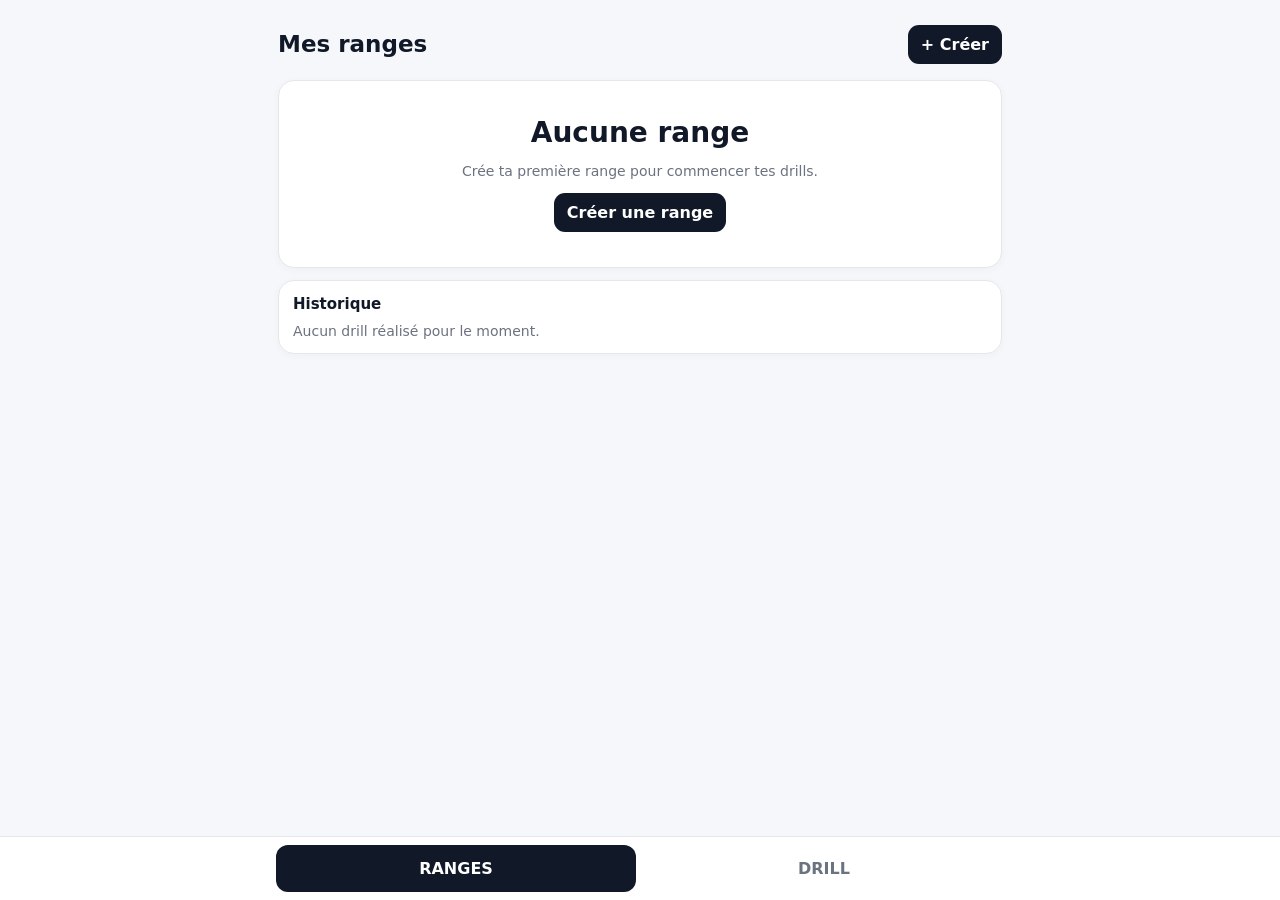
==== index.html @ dc7c7960 "Add files via upload" ====
<!doctype html><html lang="fr"><head><meta charset="utf-8"><meta name="viewport" content="width=device-width,initial-scale=1,viewport-fit=cover"><meta name="theme-color" content="#111827"><link rel="manifest" href="manifest.json"><link rel="stylesheet" href="style.css?v=11"><title>Poker Range Drill</title></head><body><div id="app"></div><nav class="bottom-nav"><button data-nav="ranges" class="active">RANGES</button><button data-nav="setup">DRILL</button></nav><div id="modal-root"></div><script src="app.js?v=11"></script></body></html>
---- style.css ----
*{box-sizing:border-box}
html,body{margin:0;padding:0;background:#f5f7fb;color:#111827;font-family:system-ui,-apple-system,BlinkMacSystemFont,"Segoe UI",sans-serif}
body{padding-bottom:76px;overflow-x:hidden}
button,input{font:inherit}
.app{width:100%;max-width:760px;margin:0 auto;padding:16px 12px 24px;min-width:0}
.top{display:flex;justify-content:space-between;align-items:center;gap:10px;margin-bottom:16px;min-width:0}
.top h1{font-size:23px;line-height:1.15;margin:0;min-width:0}
.muted{color:#6b7280;font-size:14px}
.card{width:100%;min-width:0;background:#fff;border:1px solid #e5e7eb;border-radius:16px;padding:14px;margin-bottom:12px;box-shadow:0 2px 10px #00000008;overflow:hidden}
.range-card{display:flex;justify-content:space-between;gap:10px;align-items:center}
.range-main{min-width:0;flex:1}.range-name{font-weight:750;font-size:17px;overflow-wrap:anywhere}
.chips{display:flex;flex-wrap:wrap;gap:6px;margin-top:8px}.chip{padding:5px 8px;border-radius:999px;font-size:12px;background:#eef2f7}
.actions{display:flex;gap:6px;flex-shrink:0}.btn{border:0;border-radius:11px;padding:10px 13px;background:#111827;color:#fff;font-weight:650;cursor:pointer}.btn.secondary{background:#eef2f7;color:#111827}.btn.danger{background:#fee2e2;color:#991b1b}.btn:disabled{opacity:.45;cursor:not-allowed}
.field{margin-bottom:13px}.field label{display:block;font-size:13px;font-weight:700;margin-bottom:6px}.input,.select{width:100%;min-width:0;border:1px solid #d1d5db;border-radius:10px;padding:11px;font-size:16px;background:#fff}.section-title{font-size:15px;font-weight:800;margin:20px 0 10px}
.labels{display:flex;flex-direction:column;gap:8px}.label-row{display:flex;align-items:center;gap:10px;border:1px solid #e5e7eb;border-radius:11px;padding:9px;min-width:0}.swatch{width:20px;height:20px;border-radius:50%;border:1px solid #0002;flex:none}.grow{flex:1;min-width:0}.toolbar{display:flex;gap:8px;flex-wrap:wrap;margin:10px 0}

/* 13x13 matrix: fixed table layout forces all 13 columns to share the available screen width. */
.matrix-wrap{width:100%;max-width:100%;min-width:0;overflow:hidden;margin:0;padding:0;touch-action:none;user-select:none;-webkit-user-select:none;-webkit-touch-callout:none}
.matrix{display:table;width:100%;max-width:100%;min-width:0;table-layout:fixed;border-collapse:separate;border-spacing:1px;margin:0;padding:0;touch-action:none}
.matrix tr{width:100%}.matrix td{width:7.692307%;padding:0;position:relative;touch-action:none}
.matrix td::before{content:"";display:block;padding-top:100%}
.cell{position:absolute;inset:0;width:100%;height:100%;border:1px solid #d7d7d1;border-radius:3px;background:#e5e7eb;color:#111827;padding:0;margin:0;overflow:hidden;cursor:pointer;touch-action:none;user-select:none;-webkit-user-select:none;-webkit-tap-highlight-color:transparent}
.cell.selected{outline:2px solid #111827;outline-offset:-2px}
.cell .split{position:absolute;inset:0;display:flex}.cell .split i{flex:1}.cell .single{position:absolute;inset:0}.cell span{position:absolute;inset:0;z-index:2;display:flex;align-items:center;justify-content:center;padding:1px;pointer-events:none;white-space:nowrap;overflow:hidden;font-size:clamp(7px,2.55vw,13px);font-weight:800;line-height:1;text-shadow:0 1px 2px #fff}
.matrix-labels{display:flex;flex-wrap:wrap;gap:7px;margin-top:10px}.matrix-labels span{display:flex;align-items:center;gap:5px;font-size:12px}.matrix-labels i{width:11px;height:11px;border-radius:50%;border:1px solid #0002}
.selected-count{font-size:13px;color:#6b7280;margin-top:8px}

.bottom-nav{position:fixed;z-index:20;bottom:0;left:0;right:0;height:64px;background:#fff;border-top:1px solid #e5e7eb;display:flex;justify-content:center;gap:8px;padding:8px max(8px,env(safe-area-inset-left)) max(8px,env(safe-area-inset-right))}.bottom-nav button{flex:1;max-width:360px;border:0;background:transparent;border-radius:12px;font-weight:800;color:#6b7280}.bottom-nav button.active{background:#111827;color:#fff}
.empty{text-align:center;padding:35px 10px}.modal-backdrop{position:fixed;z-index:50;inset:0;background:#0007;display:flex;align-items:flex-end;justify-content:center}.modal{background:#fff;width:min(100%,520px);border-radius:20px 20px 0 0;padding:18px;max-height:90vh;overflow:auto}.color-grid{display:flex;gap:8px;flex-wrap:wrap}.color-choice{width:32px;height:32px;border-radius:50%;border:3px solid transparent}.color-choice.selected{border-color:#111827}
.drill-hand{text-align:center;font-size:clamp(48px,15vw,70px);font-weight:900;letter-spacing:-3px;margin:24px 0}.context{text-align:center;font-weight:800;font-size:15px}.answers{display:grid;grid-template-columns:1fr 1fr;gap:10px}.answer{min-height:58px;font-size:16px;background:#f8f8f6;border:2px solid var(--answer-border,#d7d7d1);color:#111827}.feedback{border-radius:14px;padding:14px;margin:15px 0}.correct{background:#dcfce7;color:#166534}.wrong{background:#fee2e2;color:#991b1b}.result{text-align:center;padding:30px 0}.score{font-size:58px;font-weight:900}.big{font-size:28px;font-weight:850}.progress{height:8px;background:#e5e7eb;border-radius:99px;overflow:hidden;margin:12px 0 20px}.progress i{display:block;height:100%;background:#111827}.check-row{display:flex;align-items:center;gap:10px;padding:11px;border:1px solid #e5e7eb;border-radius:10px;margin-bottom:8px}.check-row input{width:20px;height:20px}.sticky{position:sticky;bottom:0;background:#f5f7fb;padding:10px 0 2px}.notice{padding:11px;border-radius:10px;background:#fff7ed;color:#9a3412;font-size:13px;margin:10px 0}.history-item{padding:11px 0;border-top:1px solid #e5e7eb}.history-item:first-child{border-top:0;padding-top:0}.history-main{display:flex;justify-content:space-between;gap:10px}.history-score{font-weight:850;white-space:nowrap}

@media(max-width:380px){.app{padding-left:8px;padding-right:8px}.card{padding:12px}.top h1{font-size:21px}.btn{padding:9px 11px}.matrix{border-spacing:1px}.cell span{font-size:clamp(6px,2.35vw,11px)}}
@media(min-width:600px){.modal-backdrop{align-items:center}.modal{border-radius:20px}.app{padding:25px 18px}}
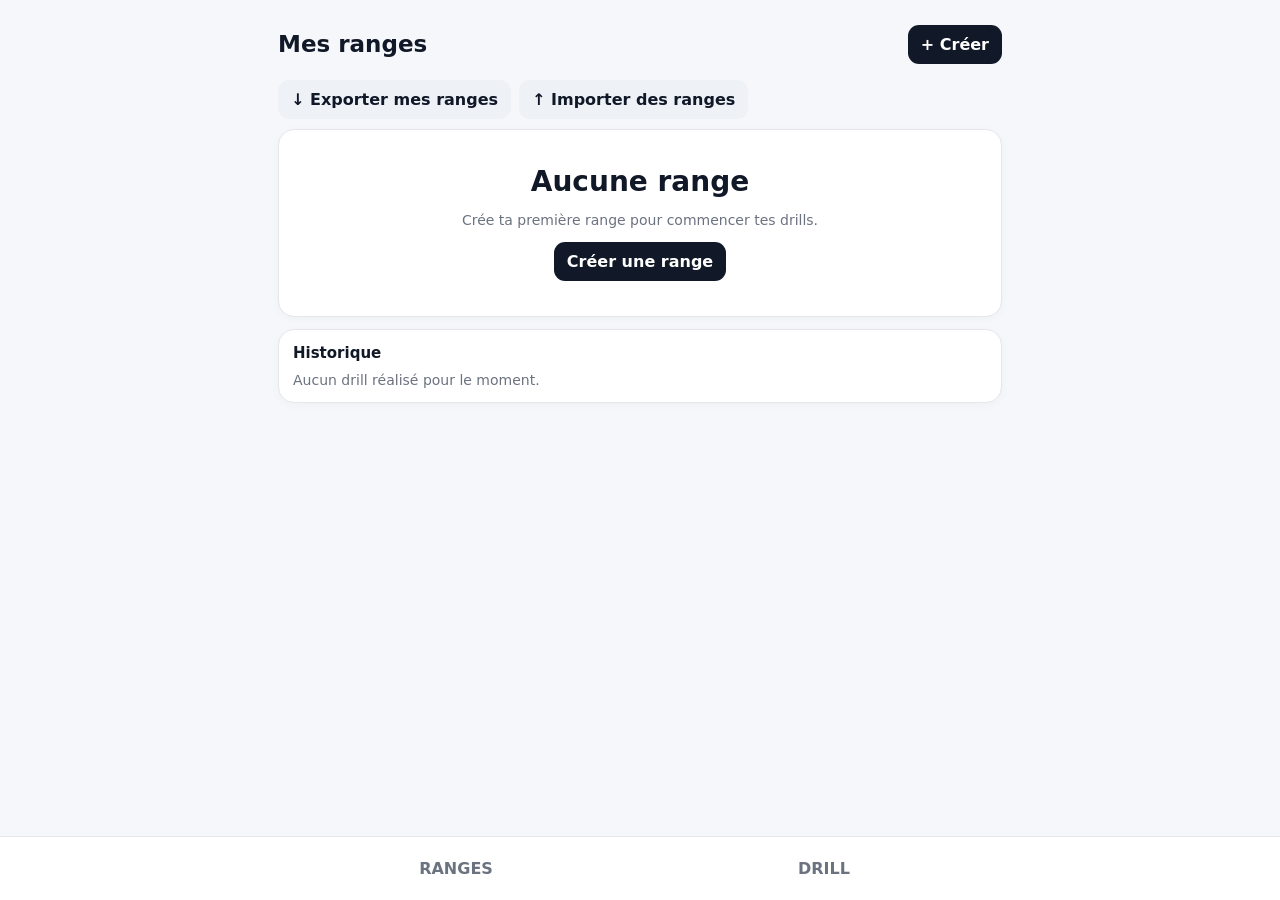
==== commit 088fafa9: "v2 Added a description meta tag and improved HTML structure." ====
--- a/index.html
+++ b/index.html
@@ -1 +1,43 @@
-<!doctype html><html lang="fr"><head><meta charset="utf-8"><meta name="viewport" content="width=device-width,initial-scale=1,viewport-fit=cover"><meta name="theme-color" content="#111827"><link rel="manifest" href="manifest.json"><link rel="stylesheet" href="style.css?v=11"><title>Poker Range Drill</title></head><body><div id="app"></div><nav class="bottom-nav"><button data-nav="ranges" class="active">RANGES</button><button data-nav="setup">DRILL</button></nav><div id="modal-root"></div><script src="app.js?v=11"></script></body></html>
+<!DOCTYPE html>
+<html lang="fr">
+<head>
+  <meta charset="UTF-8">
+
+  <meta
+    name="viewport"
+    content="width=device-width, initial-scale=1, viewport-fit=cover"
+  >
+
+  <meta name="theme-color" content="#111827">
+
+  <meta
+    name="description"
+    content="Application de révision des ranges de poker"
+  >
+
+  <link rel="manifest" href="./manifest.json">
+  <link rel="stylesheet" href="./style.css">
+
+  <title>Poker Range Drill</title>
+</head>
+
+<body>
+
+  <main id="app"></main>
+
+  <nav class="bottom-nav">
+    <button id="nav-ranges" class="active" type="button">
+      RANGES
+    </button>
+
+    <button id="nav-drill" type="button">
+      DRILL
+    </button>
+  </nav>
+
+  <div id="modal-root"></div>
+
+  <script src="./app.js"></script>
+
+</body>
+</html>
--- a/style.css
+++ b/style.css
@@ -31,3 +31,70 @@
 
 @media(max-width:380px){.app{padding-left:8px;padding-right:8px}.card{padding:12px}.top h1{font-size:21px}.btn{padding:9px 11px}.matrix{border-spacing:1px}.cell span{font-size:clamp(6px,2.35vw,11px)}}
 @media(min-width:600px){.modal-backdrop{align-items:center}.modal{border-radius:20px}.app{padding:25px 18px}}
+.range-groups{
+  display:flex;
+  flex-direction:column;
+  gap:10px;
+}
+
+.range-group{
+  border:1px solid #e2e2dc;
+  border-radius:12px;
+  overflow:hidden;
+  background:#fff;
+}
+
+.range-group-header{
+  min-height:52px;
+  padding:0 14px;
+  display:flex;
+  align-items:center;
+  justify-content:space-between;
+  cursor:pointer;
+  user-select:none;
+  -webkit-user-select:none;
+}
+
+.range-group-header:active{
+  background:#f8f8f6;
+}
+
+.group-arrow{
+  display:inline-block;
+  width:22px;
+  font-size:13px;
+}
+
+.range-group-content{
+  padding:8px;
+  border-top:1px solid #e8e8e2;
+}
+
+.range-group-content .range-card{
+  margin:0 0 8px;
+}
+
+.range-group-content .range-card:last-child{
+  margin-bottom:0;
+}
+
+.group-check{
+  display:flex;
+  align-items:center;
+  justify-content:center;
+  padding:8px;
+}
+
+.group-check input{
+  width:20px;
+  height:20px;
+}
+
+.drill-range-row{
+  margin:0;
+  border-bottom:1px solid #eeeeea;
+}
+
+.drill-range-row:last-child{
+  border-bottom:none;
+}
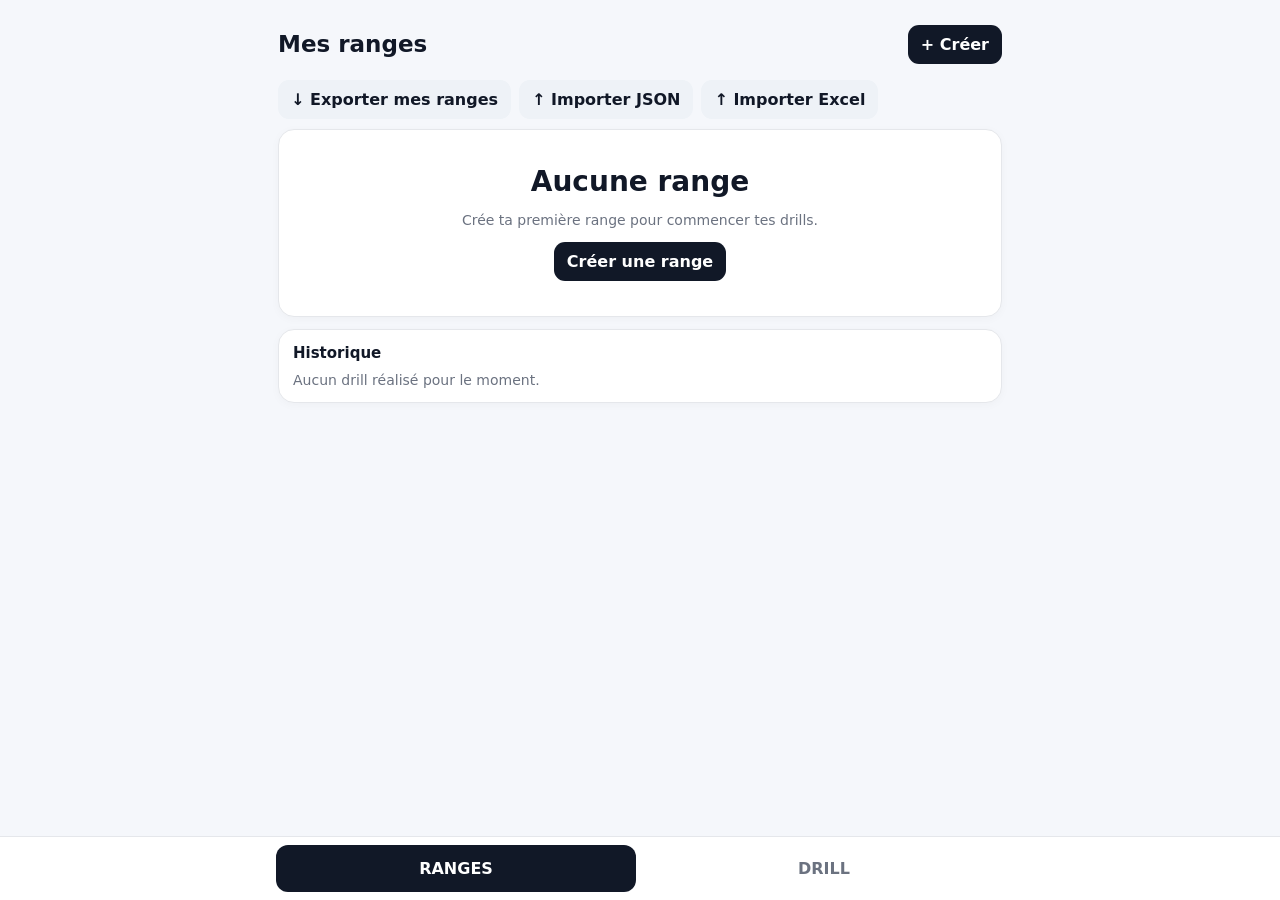
==== commit 2f6bf73c: "Refactor button elements for navigation" ====
--- a/index.html
+++ b/index.html
@@ -22,22 +22,30 @@
 </head>
 
 <body>
-
   <main id="app"></main>
 
   <nav class="bottom-nav">
-    <button id="nav-ranges" class="active" type="button">
+    <button
+      id="nav-ranges"
+      class="active"
+      type="button"
+      data-nav="ranges"
+    >
       RANGES
     </button>
 
-    <button id="nav-drill" type="button">
+    <button
+      id="nav-drill"
+      type="button"
+      data-nav="drill"
+    >
       DRILL
     </button>
   </nav>
 
   <div id="modal-root"></div>
 
+  <script src="https://cdn.sheetjs.com/xlsx-0.20.3/package/dist/xlsx.full.min.js"></script>
   <script src="./app.js"></script>
-
 </body>
 </html>
--- a/style.css
+++ b/style.css
@@ -1,36 +1,546 @@
-*{box-sizing:border-box}
-html,body{margin:0;padding:0;background:#f5f7fb;color:#111827;font-family:system-ui,-apple-system,BlinkMacSystemFont,"Segoe UI",sans-serif}
-body{padding-bottom:76px;overflow-x:hidden}
-button,input{font:inherit}
-.app{width:100%;max-width:760px;margin:0 auto;padding:16px 12px 24px;min-width:0}
-.top{display:flex;justify-content:space-between;align-items:center;gap:10px;margin-bottom:16px;min-width:0}
-.top h1{font-size:23px;line-height:1.15;margin:0;min-width:0}
-.muted{color:#6b7280;font-size:14px}
-.card{width:100%;min-width:0;background:#fff;border:1px solid #e5e7eb;border-radius:16px;padding:14px;margin-bottom:12px;box-shadow:0 2px 10px #00000008;overflow:hidden}
-.range-card{display:flex;justify-content:space-between;gap:10px;align-items:center}
-.range-main{min-width:0;flex:1}.range-name{font-weight:750;font-size:17px;overflow-wrap:anywhere}
-.chips{display:flex;flex-wrap:wrap;gap:6px;margin-top:8px}.chip{padding:5px 8px;border-radius:999px;font-size:12px;background:#eef2f7}
-.actions{display:flex;gap:6px;flex-shrink:0}.btn{border:0;border-radius:11px;padding:10px 13px;background:#111827;color:#fff;font-weight:650;cursor:pointer}.btn.secondary{background:#eef2f7;color:#111827}.btn.danger{background:#fee2e2;color:#991b1b}.btn:disabled{opacity:.45;cursor:not-allowed}
-.field{margin-bottom:13px}.field label{display:block;font-size:13px;font-weight:700;margin-bottom:6px}.input,.select{width:100%;min-width:0;border:1px solid #d1d5db;border-radius:10px;padding:11px;font-size:16px;background:#fff}.section-title{font-size:15px;font-weight:800;margin:20px 0 10px}
-.labels{display:flex;flex-direction:column;gap:8px}.label-row{display:flex;align-items:center;gap:10px;border:1px solid #e5e7eb;border-radius:11px;padding:9px;min-width:0}.swatch{width:20px;height:20px;border-radius:50%;border:1px solid #0002;flex:none}.grow{flex:1;min-width:0}.toolbar{display:flex;gap:8px;flex-wrap:wrap;margin:10px 0}
-
-/* 13x13 matrix: fixed table layout forces all 13 columns to share the available screen width. */
-.matrix-wrap{width:100%;max-width:100%;min-width:0;overflow:hidden;margin:0;padding:0;touch-action:none;user-select:none;-webkit-user-select:none;-webkit-touch-callout:none}
-.matrix{display:table;width:100%;max-width:100%;min-width:0;table-layout:fixed;border-collapse:separate;border-spacing:1px;margin:0;padding:0;touch-action:none}
-.matrix tr{width:100%}.matrix td{width:7.692307%;padding:0;position:relative;touch-action:none}
-.matrix td::before{content:"";display:block;padding-top:100%}
-.cell{position:absolute;inset:0;width:100%;height:100%;border:1px solid #d7d7d1;border-radius:3px;background:#e5e7eb;color:#111827;padding:0;margin:0;overflow:hidden;cursor:pointer;touch-action:none;user-select:none;-webkit-user-select:none;-webkit-tap-highlight-color:transparent}
-.cell.selected{outline:2px solid #111827;outline-offset:-2px}
-.cell .split{position:absolute;inset:0;display:flex}.cell .split i{flex:1}.cell .single{position:absolute;inset:0}.cell span{position:absolute;inset:0;z-index:2;display:flex;align-items:center;justify-content:center;padding:1px;pointer-events:none;white-space:nowrap;overflow:hidden;font-size:clamp(7px,2.55vw,13px);font-weight:800;line-height:1;text-shadow:0 1px 2px #fff}
-.matrix-labels{display:flex;flex-wrap:wrap;gap:7px;margin-top:10px}.matrix-labels span{display:flex;align-items:center;gap:5px;font-size:12px}.matrix-labels i{width:11px;height:11px;border-radius:50%;border:1px solid #0002}
-.selected-count{font-size:13px;color:#6b7280;margin-top:8px}
-
-.bottom-nav{position:fixed;z-index:20;bottom:0;left:0;right:0;height:64px;background:#fff;border-top:1px solid #e5e7eb;display:flex;justify-content:center;gap:8px;padding:8px max(8px,env(safe-area-inset-left)) max(8px,env(safe-area-inset-right))}.bottom-nav button{flex:1;max-width:360px;border:0;background:transparent;border-radius:12px;font-weight:800;color:#6b7280}.bottom-nav button.active{background:#111827;color:#fff}
-.empty{text-align:center;padding:35px 10px}.modal-backdrop{position:fixed;z-index:50;inset:0;background:#0007;display:flex;align-items:flex-end;justify-content:center}.modal{background:#fff;width:min(100%,520px);border-radius:20px 20px 0 0;padding:18px;max-height:90vh;overflow:auto}.color-grid{display:flex;gap:8px;flex-wrap:wrap}.color-choice{width:32px;height:32px;border-radius:50%;border:3px solid transparent}.color-choice.selected{border-color:#111827}
-.drill-hand{text-align:center;font-size:clamp(48px,15vw,70px);font-weight:900;letter-spacing:-3px;margin:24px 0}.context{text-align:center;font-weight:800;font-size:15px}.answers{display:grid;grid-template-columns:1fr 1fr;gap:10px}.answer{min-height:58px;font-size:16px;background:#f8f8f6;border:2px solid var(--answer-border,#d7d7d1);color:#111827}.feedback{border-radius:14px;padding:14px;margin:15px 0}.correct{background:#dcfce7;color:#166534}.wrong{background:#fee2e2;color:#991b1b}.result{text-align:center;padding:30px 0}.score{font-size:58px;font-weight:900}.big{font-size:28px;font-weight:850}.progress{height:8px;background:#e5e7eb;border-radius:99px;overflow:hidden;margin:12px 0 20px}.progress i{display:block;height:100%;background:#111827}.check-row{display:flex;align-items:center;gap:10px;padding:11px;border:1px solid #e5e7eb;border-radius:10px;margin-bottom:8px}.check-row input{width:20px;height:20px}.sticky{position:sticky;bottom:0;background:#f5f7fb;padding:10px 0 2px}.notice{padding:11px;border-radius:10px;background:#fff7ed;color:#9a3412;font-size:13px;margin:10px 0}.history-item{padding:11px 0;border-top:1px solid #e5e7eb}.history-item:first-child{border-top:0;padding-top:0}.history-main{display:flex;justify-content:space-between;gap:10px}.history-score{font-weight:850;white-space:nowrap}
-
-@media(max-width:380px){.app{padding-left:8px;padding-right:8px}.card{padding:12px}.top h1{font-size:21px}.btn{padding:9px 11px}.matrix{border-spacing:1px}.cell span{font-size:clamp(6px,2.35vw,11px)}}
-@media(min-width:600px){.modal-backdrop{align-items:center}.modal{border-radius:20px}.app{padding:25px 18px}}
+*{
+  box-sizing:border-box;
+}
+
+html,
+body{
+  margin:0;
+  padding:0;
+  background:#f5f7fb;
+  color:#111827;
+  font-family:system-ui,-apple-system,BlinkMacSystemFont,"Segoe UI",sans-serif;
+}
+
+body{
+  padding-bottom:76px;
+  overflow-x:hidden;
+}
+
+button,
+input,
+select{
+  font:inherit;
+}
+
+.app{
+  width:100%;
+  max-width:760px;
+  margin:0 auto;
+  padding:16px 12px 24px;
+  min-width:0;
+}
+
+.top{
+  display:flex;
+  justify-content:space-between;
+  align-items:center;
+  gap:10px;
+  margin-bottom:16px;
+  min-width:0;
+}
+
+.top h1{
+  font-size:23px;
+  line-height:1.15;
+  margin:0;
+  min-width:0;
+}
+
+.muted{
+  color:#6b7280;
+  font-size:14px;
+}
+
+.card{
+  width:100%;
+  min-width:0;
+  background:#fff;
+  border:1px solid #e5e7eb;
+  border-radius:16px;
+  padding:14px;
+  margin-bottom:12px;
+  box-shadow:0 2px 10px #00000008;
+  overflow:hidden;
+}
+
+.range-card{
+  display:flex;
+  justify-content:space-between;
+  gap:10px;
+  align-items:center;
+}
+
+.range-main{
+  min-width:0;
+  flex:1;
+}
+
+.range-name{
+  font-weight:750;
+  font-size:17px;
+  overflow-wrap:anywhere;
+}
+
+.chips{
+  display:flex;
+  flex-wrap:wrap;
+  gap:6px;
+  margin-top:8px;
+}
+
+.chip{
+  padding:5px 8px;
+  border-radius:999px;
+  font-size:12px;
+  background:#eef2f7;
+}
+
+.actions{
+  display:flex;
+  gap:6px;
+  flex-shrink:0;
+  flex-wrap:wrap;
+  justify-content:flex-end;
+}
+
+.btn{
+  border:0;
+  border-radius:11px;
+  padding:10px 13px;
+  background:#111827;
+  color:#fff;
+  font-weight:650;
+  cursor:pointer;
+}
+
+.btn.secondary{
+  background:#eef2f7;
+  color:#111827;
+}
+
+.btn.danger{
+  background:#fee2e2;
+  color:#991b1b;
+}
+
+.btn:disabled{
+  opacity:.45;
+  cursor:not-allowed;
+}
+
+.field{
+  margin-bottom:13px;
+}
+
+.field label{
+  display:block;
+  font-size:13px;
+  font-weight:700;
+  margin-bottom:6px;
+}
+
+.input,
+.select{
+  width:100%;
+  min-width:0;
+  border:1px solid #d1d5db;
+  border-radius:10px;
+  padding:11px;
+  font-size:16px;
+  background:#fff;
+}
+
+.section-title{
+  font-size:15px;
+  font-weight:800;
+  margin:20px 0 10px;
+}
+
+.labels{
+  display:flex;
+  flex-direction:column;
+  gap:8px;
+}
+
+.label-row{
+  display:flex;
+  align-items:center;
+  gap:10px;
+  border:1px solid #e5e7eb;
+  border-radius:11px;
+  padding:9px;
+  min-width:0;
+}
+
+.swatch{
+  width:20px;
+  height:20px;
+  border-radius:50%;
+  border:1px solid #0002;
+  flex:none;
+}
+
+.grow{
+  flex:1;
+  min-width:0;
+}
+
+.toolbar{
+  display:flex;
+  gap:8px;
+  flex-wrap:wrap;
+  margin:10px 0;
+}
+
+/* =========================
+   MATRICE 13 x 13
+========================= */
+
+.matrix-wrap{
+  width:100%;
+  max-width:100%;
+  min-width:0;
+  overflow:hidden;
+  margin:0;
+  padding:0;
+  touch-action:none;
+  user-select:none;
+  -webkit-user-select:none;
+  -webkit-touch-callout:none;
+}
+
+.matrix{
+  display:table;
+  width:100%;
+  max-width:100%;
+  min-width:0;
+  table-layout:fixed;
+  border-collapse:separate;
+  border-spacing:1px;
+  margin:0;
+  padding:0;
+  touch-action:none;
+}
+
+.matrix tr{
+  width:100%;
+}
+
+.matrix td{
+  width:7.692307%;
+  padding:0;
+  position:relative;
+  touch-action:none;
+}
+
+.matrix td::before{
+  content:"";
+  display:block;
+  padding-top:100%;
+}
+
+.cell{
+  position:absolute;
+  inset:0;
+  width:100%;
+  height:100%;
+  border:1px solid #d7d7d1;
+  border-radius:3px;
+  background:#e5e7eb;
+  color:#111827;
+  padding:0;
+  margin:0;
+  overflow:hidden;
+  cursor:pointer;
+  touch-action:none;
+  user-select:none;
+  -webkit-user-select:none;
+  -webkit-tap-highlight-color:transparent;
+}
+
+.cell.selected{
+  outline:2px solid #111827;
+  outline-offset:-2px;
+}
+
+.cell .split{
+  position:absolute;
+  inset:0;
+  display:flex;
+}
+
+.cell .split i{
+  flex:1;
+}
+
+.cell .single{
+  position:absolute;
+  inset:0;
+}
+
+.cell span{
+  position:absolute;
+  inset:0;
+  z-index:2;
+  display:flex;
+  align-items:center;
+  justify-content:center;
+  padding:1px;
+  pointer-events:none;
+  white-space:nowrap;
+  overflow:hidden;
+  font-size:clamp(7px,2.55vw,13px);
+  font-weight:800;
+  line-height:1;
+  text-shadow:0 1px 2px #fff;
+}
+
+.matrix-labels{
+  display:flex;
+  flex-wrap:wrap;
+  gap:7px;
+  margin-top:10px;
+}
+
+.matrix-labels span{
+  display:flex;
+  align-items:center;
+  gap:5px;
+  font-size:12px;
+}
+
+.matrix-labels i{
+  width:11px;
+  height:11px;
+  border-radius:50%;
+  border:1px solid #0002;
+}
+
+.selected-count{
+  font-size:13px;
+  color:#6b7280;
+  margin-top:8px;
+}
+
+/* =========================
+   NAVIGATION
+========================= */
+
+.bottom-nav{
+  position:fixed;
+  z-index:20;
+  bottom:0;
+  left:0;
+  right:0;
+  height:64px;
+  background:#fff;
+  border-top:1px solid #e5e7eb;
+  display:flex;
+  justify-content:center;
+  gap:8px;
+  padding:
+    8px
+    max(8px,env(safe-area-inset-left))
+    max(8px,env(safe-area-inset-right));
+}
+
+.bottom-nav button{
+  flex:1;
+  max-width:360px;
+  border:0;
+  background:transparent;
+  border-radius:12px;
+  font-weight:800;
+  color:#6b7280;
+}
+
+.bottom-nav button.active{
+  background:#111827;
+  color:#fff;
+}
+
+/* =========================
+   MODAL
+========================= */
+
+.empty{
+  text-align:center;
+  padding:35px 10px;
+}
+
+.modal-backdrop{
+  position:fixed;
+  z-index:50;
+  inset:0;
+  background:#0007;
+  display:flex;
+  align-items:flex-end;
+  justify-content:center;
+}
+
+.modal{
+  background:#fff;
+  width:min(100%,520px);
+  border-radius:20px 20px 0 0;
+  padding:18px;
+  max-height:90vh;
+  overflow:auto;
+}
+
+.color-grid{
+  display:flex;
+  gap:8px;
+  flex-wrap:wrap;
+}
+
+.color-choice{
+  width:32px;
+  height:32px;
+  border-radius:50%;
+  border:3px solid transparent;
+}
+
+.color-choice.selected{
+  border-color:#111827;
+}
+
+/* =========================
+   DRILL
+========================= */
+
+.drill-hand{
+  text-align:center;
+  font-size:clamp(48px,15vw,70px);
+  font-weight:900;
+  letter-spacing:-3px;
+  margin:24px 0;
+}
+
+.context{
+  text-align:center;
+  font-weight:800;
+  font-size:15px;
+}
+
+.answers{
+  display:grid;
+  grid-template-columns:1fr 1fr;
+  gap:10px;
+}
+
+.answer{
+  min-height:58px;
+  font-size:16px;
+  background:#f8f8f6;
+  border:2px solid var(--answer-border,#d7d7d1);
+  color:#111827;
+}
+
+.feedback{
+  border-radius:14px;
+  padding:14px;
+  margin:15px 0;
+}
+
+.correct{
+  background:#dcfce7;
+  color:#166534;
+}
+
+.wrong{
+  background:#fee2e2;
+  color:#991b1b;
+}
+
+.result{
+  text-align:center;
+  padding:30px 0;
+}
+
+.score{
+  font-size:58px;
+  font-weight:900;
+}
+
+.big{
+  font-size:28px;
+  font-weight:850;
+}
+
+.progress{
+  height:8px;
+  background:#e5e7eb;
+  border-radius:99px;
+  overflow:hidden;
+  margin:12px 0 20px;
+}
+
+.progress i{
+  display:block;
+  height:100%;
+  background:#111827;
+}
+
+.check-row{
+  display:flex;
+  align-items:center;
+  gap:10px;
+  padding:11px;
+  border:1px solid #e5e7eb;
+  border-radius:10px;
+  margin-bottom:8px;
+}
+
+.check-row input{
+  width:20px;
+  height:20px;
+}
+
+.sticky{
+  position:sticky;
+  bottom:0;
+  background:#f5f7fb;
+  padding:10px 0 2px;
+}
+
+.notice{
+  padding:11px;
+  border-radius:10px;
+  background:#fff7ed;
+  color:#9a3412;
+  font-size:13px;
+  margin:10px 0;
+}
+
+/* =========================
+   HISTORIQUE
+========================= */
+
+.history-item{
+  padding:11px 0;
+  border-top:1px solid #e5e7eb;
+}
+
+.history-item:first-child{
+  border-top:0;
+  padding-top:0;
+}
+
+.history-main{
+  display:flex;
+  justify-content:space-between;
+  gap:10px;
+}
+
+.history-score{
+  font-weight:850;
+  white-space:nowrap;
+}
+
+/* =========================
+   GROUPES DE RANGES
+========================= */
+
 .range-groups{
   display:flex;
   flex-direction:column;
@@ -53,16 +563,36 @@
   cursor:pointer;
   user-select:none;
   -webkit-user-select:none;
+  gap:10px;
 }
 
 .range-group-header:active{
   background:#f8f8f6;
+}
+
+.group-header-main{
+  display:flex;
+  align-items:center;
+  gap:8px;
+  min-width:0;
+  flex:1;
 }
 
 .group-arrow{
   display:inline-block;
   width:22px;
   font-size:13px;
+  flex:none;
+}
+
+.group-name{
+  font-weight:800;
+}
+
+.group-count{
+  color:#6b7280;
+  font-size:13px;
+  white-space:nowrap;
 }
 
 .range-group-content{
@@ -83,6 +613,7 @@
   align-items:center;
   justify-content:center;
   padding:8px;
+  flex:none;
 }
 
 .group-check input{
@@ -98,3 +629,72 @@
 .drill-range-row:last-child{
   border-bottom:none;
 }
+
+.transfer-card{
+  margin-top:18px;
+}
+
+.transfer-actions{
+  display:grid;
+  grid-template-columns:1fr 1fr;
+  gap:8px;
+}
+
+.file-input{
+  display:none;
+}
+
+.transfer-info{
+  line-height:1.45;
+}
+
+/* =========================
+   RESPONSIVE
+========================= */
+
+@media(max-width:380px){
+
+  .app{
+    padding-left:8px;
+    padding-right:8px;
+  }
+
+  .card{
+    padding:12px;
+  }
+
+  .top h1{
+    font-size:21px;
+  }
+
+  .btn{
+    padding:9px 11px;
+  }
+
+  .matrix{
+    border-spacing:1px;
+  }
+
+  .cell span{
+    font-size:clamp(6px,2.35vw,11px);
+  }
+
+  .answers{
+    grid-template-columns:1fr;
+  }
+}
+
+@media(min-width:600px){
+
+  .modal-backdrop{
+    align-items:center;
+  }
+
+  .modal{
+    border-radius:20px;
+  }
+
+  .app{
+    padding:25px 18px;
+  }
+}
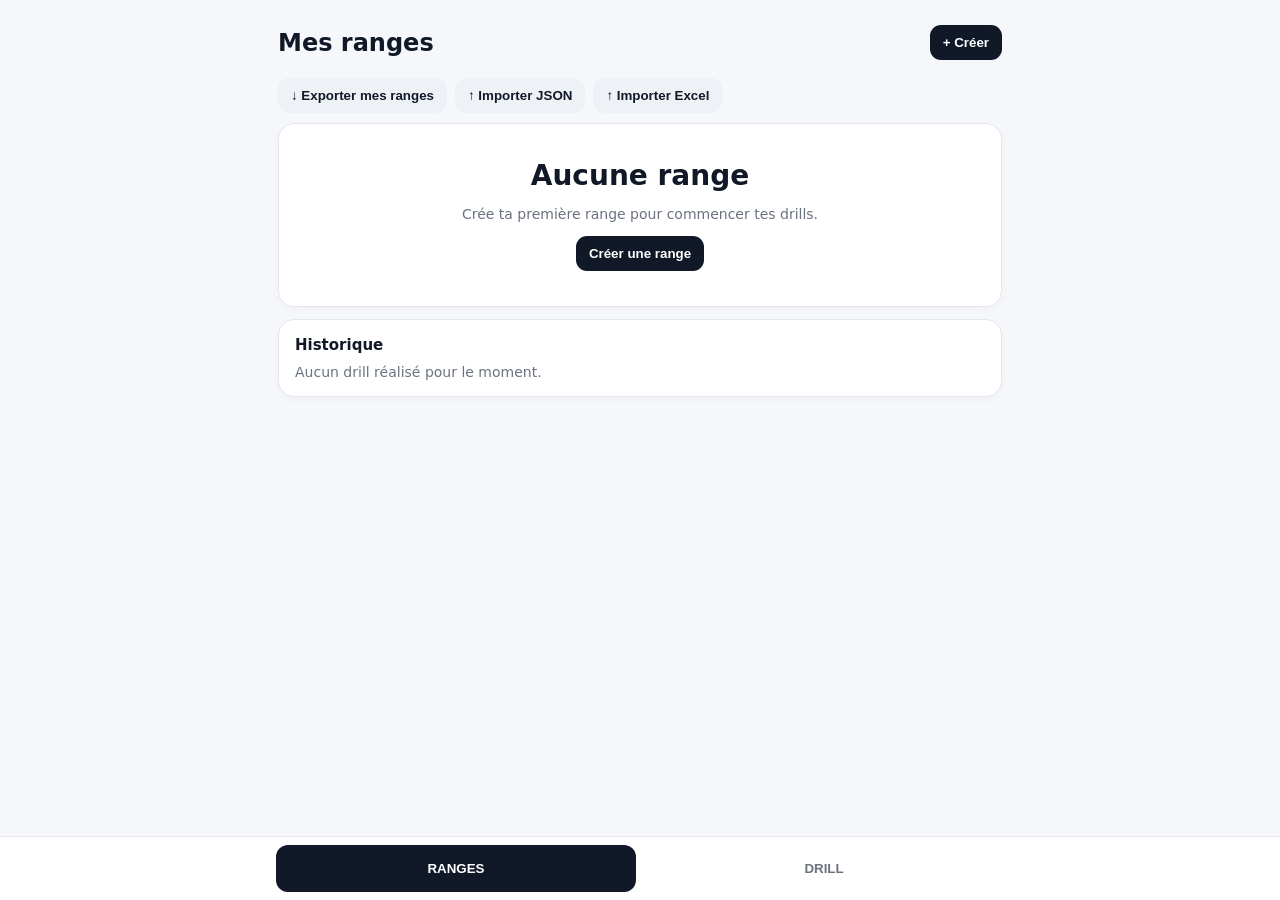
==== commit 0b93983d: "Add files via upload" ====
--- a/index.html
+++ b/index.html
@@ -22,6 +22,7 @@
 </head>
 
 <body>
+
   <main id="app"></main>
 
   <nav class="bottom-nav">
@@ -47,5 +48,6 @@
 
   <script src="https://cdn.sheetjs.com/xlsx-0.20.3/package/dist/xlsx.full.min.js"></script>
   <script src="./app.js"></script>
+
 </body>
 </html>
--- a/style.css
+++ b/style.css
@@ -1,700 +1 @@
-*{
-  box-sizing:border-box;
-}
-
-html,
-body{
-  margin:0;
-  padding:0;
-  background:#f5f7fb;
-  color:#111827;
-  font-family:system-ui,-apple-system,BlinkMacSystemFont,"Segoe UI",sans-serif;
-}
-
-body{
-  padding-bottom:76px;
-  overflow-x:hidden;
-}
-
-button,
-input,
-select{
-  font:inherit;
-}
-
-.app{
-  width:100%;
-  max-width:760px;
-  margin:0 auto;
-  padding:16px 12px 24px;
-  min-width:0;
-}
-
-.top{
-  display:flex;
-  justify-content:space-between;
-  align-items:center;
-  gap:10px;
-  margin-bottom:16px;
-  min-width:0;
-}
-
-.top h1{
-  font-size:23px;
-  line-height:1.15;
-  margin:0;
-  min-width:0;
-}
-
-.muted{
-  color:#6b7280;
-  font-size:14px;
-}
-
-.card{
-  width:100%;
-  min-width:0;
-  background:#fff;
-  border:1px solid #e5e7eb;
-  border-radius:16px;
-  padding:14px;
-  margin-bottom:12px;
-  box-shadow:0 2px 10px #00000008;
-  overflow:hidden;
-}
-
-.range-card{
-  display:flex;
-  justify-content:space-between;
-  gap:10px;
-  align-items:center;
-}
-
-.range-main{
-  min-width:0;
-  flex:1;
-}
-
-.range-name{
-  font-weight:750;
-  font-size:17px;
-  overflow-wrap:anywhere;
-}
-
-.chips{
-  display:flex;
-  flex-wrap:wrap;
-  gap:6px;
-  margin-top:8px;
-}
-
-.chip{
-  padding:5px 8px;
-  border-radius:999px;
-  font-size:12px;
-  background:#eef2f7;
-}
-
-.actions{
-  display:flex;
-  gap:6px;
-  flex-shrink:0;
-  flex-wrap:wrap;
-  justify-content:flex-end;
-}
-
-.btn{
-  border:0;
-  border-radius:11px;
-  padding:10px 13px;
-  background:#111827;
-  color:#fff;
-  font-weight:650;
-  cursor:pointer;
-}
-
-.btn.secondary{
-  background:#eef2f7;
-  color:#111827;
-}
-
-.btn.danger{
-  background:#fee2e2;
-  color:#991b1b;
-}
-
-.btn:disabled{
-  opacity:.45;
-  cursor:not-allowed;
-}
-
-.field{
-  margin-bottom:13px;
-}
-
-.field label{
-  display:block;
-  font-size:13px;
-  font-weight:700;
-  margin-bottom:6px;
-}
-
-.input,
-.select{
-  width:100%;
-  min-width:0;
-  border:1px solid #d1d5db;
-  border-radius:10px;
-  padding:11px;
-  font-size:16px;
-  background:#fff;
-}
-
-.section-title{
-  font-size:15px;
-  font-weight:800;
-  margin:20px 0 10px;
-}
-
-.labels{
-  display:flex;
-  flex-direction:column;
-  gap:8px;
-}
-
-.label-row{
-  display:flex;
-  align-items:center;
-  gap:10px;
-  border:1px solid #e5e7eb;
-  border-radius:11px;
-  padding:9px;
-  min-width:0;
-}
-
-.swatch{
-  width:20px;
-  height:20px;
-  border-radius:50%;
-  border:1px solid #0002;
-  flex:none;
-}
-
-.grow{
-  flex:1;
-  min-width:0;
-}
-
-.toolbar{
-  display:flex;
-  gap:8px;
-  flex-wrap:wrap;
-  margin:10px 0;
-}
-
-/* =========================
-   MATRICE 13 x 13
-========================= */
-
-.matrix-wrap{
-  width:100%;
-  max-width:100%;
-  min-width:0;
-  overflow:hidden;
-  margin:0;
-  padding:0;
-  touch-action:none;
-  user-select:none;
-  -webkit-user-select:none;
-  -webkit-touch-callout:none;
-}
-
-.matrix{
-  display:table;
-  width:100%;
-  max-width:100%;
-  min-width:0;
-  table-layout:fixed;
-  border-collapse:separate;
-  border-spacing:1px;
-  margin:0;
-  padding:0;
-  touch-action:none;
-}
-
-.matrix tr{
-  width:100%;
-}
-
-.matrix td{
-  width:7.692307%;
-  padding:0;
-  position:relative;
-  touch-action:none;
-}
-
-.matrix td::before{
-  content:"";
-  display:block;
-  padding-top:100%;
-}
-
-.cell{
-  position:absolute;
-  inset:0;
-  width:100%;
-  height:100%;
-  border:1px solid #d7d7d1;
-  border-radius:3px;
-  background:#e5e7eb;
-  color:#111827;
-  padding:0;
-  margin:0;
-  overflow:hidden;
-  cursor:pointer;
-  touch-action:none;
-  user-select:none;
-  -webkit-user-select:none;
-  -webkit-tap-highlight-color:transparent;
-}
-
-.cell.selected{
-  outline:2px solid #111827;
-  outline-offset:-2px;
-}
-
-.cell .split{
-  position:absolute;
-  inset:0;
-  display:flex;
-}
-
-.cell .split i{
-  flex:1;
-}
-
-.cell .single{
-  position:absolute;
-  inset:0;
-}
-
-.cell span{
-  position:absolute;
-  inset:0;
-  z-index:2;
-  display:flex;
-  align-items:center;
-  justify-content:center;
-  padding:1px;
-  pointer-events:none;
-  white-space:nowrap;
-  overflow:hidden;
-  font-size:clamp(7px,2.55vw,13px);
-  font-weight:800;
-  line-height:1;
-  text-shadow:0 1px 2px #fff;
-}
-
-.matrix-labels{
-  display:flex;
-  flex-wrap:wrap;
-  gap:7px;
-  margin-top:10px;
-}
-
-.matrix-labels span{
-  display:flex;
-  align-items:center;
-  gap:5px;
-  font-size:12px;
-}
-
-.matrix-labels i{
-  width:11px;
-  height:11px;
-  border-radius:50%;
-  border:1px solid #0002;
-}
-
-.selected-count{
-  font-size:13px;
-  color:#6b7280;
-  margin-top:8px;
-}
-
-/* =========================
-   NAVIGATION
-========================= */
-
-.bottom-nav{
-  position:fixed;
-  z-index:20;
-  bottom:0;
-  left:0;
-  right:0;
-  height:64px;
-  background:#fff;
-  border-top:1px solid #e5e7eb;
-  display:flex;
-  justify-content:center;
-  gap:8px;
-  padding:
-    8px
-    max(8px,env(safe-area-inset-left))
-    max(8px,env(safe-area-inset-right));
-}
-
-.bottom-nav button{
-  flex:1;
-  max-width:360px;
-  border:0;
-  background:transparent;
-  border-radius:12px;
-  font-weight:800;
-  color:#6b7280;
-}
-
-.bottom-nav button.active{
-  background:#111827;
-  color:#fff;
-}
-
-/* =========================
-   MODAL
-========================= */
-
-.empty{
-  text-align:center;
-  padding:35px 10px;
-}
-
-.modal-backdrop{
-  position:fixed;
-  z-index:50;
-  inset:0;
-  background:#0007;
-  display:flex;
-  align-items:flex-end;
-  justify-content:center;
-}
-
-.modal{
-  background:#fff;
-  width:min(100%,520px);
-  border-radius:20px 20px 0 0;
-  padding:18px;
-  max-height:90vh;
-  overflow:auto;
-}
-
-.color-grid{
-  display:flex;
-  gap:8px;
-  flex-wrap:wrap;
-}
-
-.color-choice{
-  width:32px;
-  height:32px;
-  border-radius:50%;
-  border:3px solid transparent;
-}
-
-.color-choice.selected{
-  border-color:#111827;
-}
-
-/* =========================
-   DRILL
-========================= */
-
-.drill-hand{
-  text-align:center;
-  font-size:clamp(48px,15vw,70px);
-  font-weight:900;
-  letter-spacing:-3px;
-  margin:24px 0;
-}
-
-.context{
-  text-align:center;
-  font-weight:800;
-  font-size:15px;
-}
-
-.answers{
-  display:grid;
-  grid-template-columns:1fr 1fr;
-  gap:10px;
-}
-
-.answer{
-  min-height:58px;
-  font-size:16px;
-  background:#f8f8f6;
-  border:2px solid var(--answer-border,#d7d7d1);
-  color:#111827;
-}
-
-.feedback{
-  border-radius:14px;
-  padding:14px;
-  margin:15px 0;
-}
-
-.correct{
-  background:#dcfce7;
-  color:#166534;
-}
-
-.wrong{
-  background:#fee2e2;
-  color:#991b1b;
-}
-
-.result{
-  text-align:center;
-  padding:30px 0;
-}
-
-.score{
-  font-size:58px;
-  font-weight:900;
-}
-
-.big{
-  font-size:28px;
-  font-weight:850;
-}
-
-.progress{
-  height:8px;
-  background:#e5e7eb;
-  border-radius:99px;
-  overflow:hidden;
-  margin:12px 0 20px;
-}
-
-.progress i{
-  display:block;
-  height:100%;
-  background:#111827;
-}
-
-.check-row{
-  display:flex;
-  align-items:center;
-  gap:10px;
-  padding:11px;
-  border:1px solid #e5e7eb;
-  border-radius:10px;
-  margin-bottom:8px;
-}
-
-.check-row input{
-  width:20px;
-  height:20px;
-}
-
-.sticky{
-  position:sticky;
-  bottom:0;
-  background:#f5f7fb;
-  padding:10px 0 2px;
-}
-
-.notice{
-  padding:11px;
-  border-radius:10px;
-  background:#fff7ed;
-  color:#9a3412;
-  font-size:13px;
-  margin:10px 0;
-}
-
-/* =========================
-   HISTORIQUE
-========================= */
-
-.history-item{
-  padding:11px 0;
-  border-top:1px solid #e5e7eb;
-}
-
-.history-item:first-child{
-  border-top:0;
-  padding-top:0;
-}
-
-.history-main{
-  display:flex;
-  justify-content:space-between;
-  gap:10px;
-}
-
-.history-score{
-  font-weight:850;
-  white-space:nowrap;
-}
-
-/* =========================
-   GROUPES DE RANGES
-========================= */
-
-.range-groups{
-  display:flex;
-  flex-direction:column;
-  gap:10px;
-}
-
-.range-group{
-  border:1px solid #e2e2dc;
-  border-radius:12px;
-  overflow:hidden;
-  background:#fff;
-}
-
-.range-group-header{
-  min-height:52px;
-  padding:0 14px;
-  display:flex;
-  align-items:center;
-  justify-content:space-between;
-  cursor:pointer;
-  user-select:none;
-  -webkit-user-select:none;
-  gap:10px;
-}
-
-.range-group-header:active{
-  background:#f8f8f6;
-}
-
-.group-header-main{
-  display:flex;
-  align-items:center;
-  gap:8px;
-  min-width:0;
-  flex:1;
-}
-
-.group-arrow{
-  display:inline-block;
-  width:22px;
-  font-size:13px;
-  flex:none;
-}
-
-.group-name{
-  font-weight:800;
-}
-
-.group-count{
-  color:#6b7280;
-  font-size:13px;
-  white-space:nowrap;
-}
-
-.range-group-content{
-  padding:8px;
-  border-top:1px solid #e8e8e2;
-}
-
-.range-group-content .range-card{
-  margin:0 0 8px;
-}
-
-.range-group-content .range-card:last-child{
-  margin-bottom:0;
-}
-
-.group-check{
-  display:flex;
-  align-items:center;
-  justify-content:center;
-  padding:8px;
-  flex:none;
-}
-
-.group-check input{
-  width:20px;
-  height:20px;
-}
-
-.drill-range-row{
-  margin:0;
-  border-bottom:1px solid #eeeeea;
-}
-
-.drill-range-row:last-child{
-  border-bottom:none;
-}
-
-.transfer-card{
-  margin-top:18px;
-}
-
-.transfer-actions{
-  display:grid;
-  grid-template-columns:1fr 1fr;
-  gap:8px;
-}
-
-.file-input{
-  display:none;
-}
-
-.transfer-info{
-  line-height:1.45;
-}
-
-/* =========================
-   RESPONSIVE
-========================= */
-
-@media(max-width:380px){
-
-  .app{
-    padding-left:8px;
-    padding-right:8px;
-  }
-
-  .card{
-    padding:12px;
-  }
-
-  .top h1{
-    font-size:21px;
-  }
-
-  .btn{
-    padding:9px 11px;
-  }
-
-  .matrix{
-    border-spacing:1px;
-  }
-
-  .cell span{
-    font-size:clamp(6px,2.35vw,11px);
-  }
-
-  .answers{
-    grid-template-columns:1fr;
-  }
-}
-
-@media(min-width:600px){
-
-  .modal-backdrop{
-    align-items:center;
-  }
-
-  .modal{
-    border-radius:20px;
-  }
-
-  .app{
-    padding:25px 18px;
-  }
-}
+*{box-sizing:border-box}html,body{margin:0;background:#f5f7fb;color:#111827;font-family:system-ui,-apple-system,BlinkMacSystemFont,"Segoe UI",sans-serif}body{padding-bottom:76px;touch-action:manipulation}.app{max-width:760px;margin:auto;padding:18px 14px}.top{display:flex;justify-content:space-between;align-items:center;gap:12px;margin-bottom:18px}.top h1{font-size:24px;margin:0}.muted{color:#6b7280;font-size:14px}.card{background:#fff;border:1px solid #e5e7eb;border-radius:16px;padding:16px;margin-bottom:12px;box-shadow:0 2px 10px #00000008}.range-card{display:flex;justify-content:space-between;gap:12px;align-items:center}.range-main{min-width:0}.range-name{font-weight:750;font-size:17px}.chips{display:flex;flex-wrap:wrap;gap:6px;margin-top:8px}.chip{padding:5px 8px;border-radius:999px;font-size:12px;background:#eef2f7}.actions{display:flex;gap:7px;flex-shrink:0}.btn{border:0;border-radius:11px;padding:10px 13px;background:#111827;color:#fff;font-weight:650;cursor:pointer}.btn.secondary{background:#eef2f7;color:#111827}.btn.danger{background:#fee2e2;color:#991b1b}.btn:disabled{opacity:.45;cursor:not-allowed}.btn.active{background:#111827;color:#fff}.field{margin-bottom:13px}.field label{display:block;font-size:13px;font-weight:700;margin-bottom:6px}.input,.select{width:100%;border:1px solid #d1d5db;border-radius:10px;padding:11px;font-size:16px;background:#fff}.section-title{font-size:15px;font-weight:800;margin:20px 0 10px}.labels{display:flex;flex-direction:column;gap:8px}.label-row{display:flex;align-items:center;gap:10px;border:1px solid #e5e7eb;border-radius:11px;padding:9px}.swatch{width:20px;height:20px;border-radius:50%;border:1px solid #0002;flex:none}.grow{flex:1}.grid-wrap{width:100%;overflow:hidden;padding-bottom:5px;-webkit-user-select:none;user-select:none;touch-action:none}.range-grid{width:100%;display:grid;grid-template-columns:repeat(13,minmax(0,1fr));grid-template-rows:repeat(13,minmax(0,1fr));aspect-ratio:1/1;gap:1px}.cell{position:relative;min-width:0;min-height:0;border:0;border-radius:3px;font-size:clamp(7px,2.35vw,11px);font-weight:750;line-height:1;color:#111827;background:#e5e7eb;padding:0;overflow:hidden;cursor:pointer;touch-action:none;-webkit-user-select:none;user-select:none}.cell.selected{outline:3px solid #111827;outline-offset:-2px}.cell .split{position:absolute;inset:0;display:flex}.cell .split i{flex:1}.cell .single{position:absolute;inset:0}.cell span{position:relative;z-index:2;text-shadow:0 1px 2px #fff}.legend{display:flex;flex-wrap:wrap;gap:7px;margin-top:10px}.legend span{display:flex;align-items:center;gap:5px;font-size:12px}.toolbar{display:flex;gap:8px;flex-wrap:wrap;margin:10px 0}.assign-toolbar{border-top:1px solid #e5e7eb;padding-top:10px}.bottom-nav{position:fixed;z-index:20;bottom:0;left:0;right:0;height:64px;background:#fff;border-top:1px solid #e5e7eb;display:flex;justify-content:center;gap:8px;padding:8px}.bottom-nav button{flex:1;max-width:360px;border:0;background:transparent;border-radius:12px;font-weight:800;color:#6b7280}.bottom-nav button.active{background:#111827;color:#fff}.empty{text-align:center;padding:35px 10px}.modal-backdrop{position:fixed;z-index:50;inset:0;background:#0007;display:flex;align-items:flex-end;justify-content:center}.modal{background:#fff;width:min(100%,520px);border-radius:20px 20px 0 0;padding:18px;max-height:90vh;overflow:auto}.color-grid{display:flex;gap:8px;flex-wrap:wrap}.color-choice{width:32px;height:32px;border-radius:50%;border:3px solid transparent;box-shadow:inset 0 0 0 1px #0002}.color-choice.selected{border-color:#111827}.drill-hand{text-align:center;font-size:58px;font-weight:900;letter-spacing:-3px;margin:25px 0}.context{text-align:center;font-weight:800;font-size:15px}.answers{display:grid;grid-template-columns:1fr 1fr;gap:10px}.answer{min-height:58px;font-size:16px;background:#F8F8F6!important;color:#111827!important;border:2px solid var(--answer-color,#d1d5db)!important;box-shadow:none}.feedback{border-radius:14px;padding:14px;margin:15px 0}.correct{background:#dcfce7;color:#166534}.wrong{background:#fee2e2;color:#991b1b}.result{text-align:center;padding:30px 0}.score{font-size:58px;font-weight:900}.big{font-size:28px;font-weight:850}.progress{height:8px;background:#e5e7eb;border-radius:99px;overflow:hidden;margin:12px 0 20px}.progress i{display:block;height:100%;background:#111827}.check-row{display:flex;align-items:center;gap:10px;padding:11px;border:1px solid #e5e7eb;border-radius:10px;margin-bottom:8px}.check-row input{width:20px;height:20px}.sticky{position:sticky;bottom:0;background:#f5f7fb;padding:10px 0 2px}.notice{padding:11px;border-radius:10px;background:#fff7ed;color:#9a3412;font-size:13px;margin:10px 0}.history-row{display:flex;justify-content:space-between;gap:12px;padding:11px 0;border-bottom:1px solid #e5e7eb}.history-row:last-child{border-bottom:0}@media(min-width:600px){.modal-backdrop{align-items:center}.modal{border-radius:20px}.app{padding:25px 18px}}
